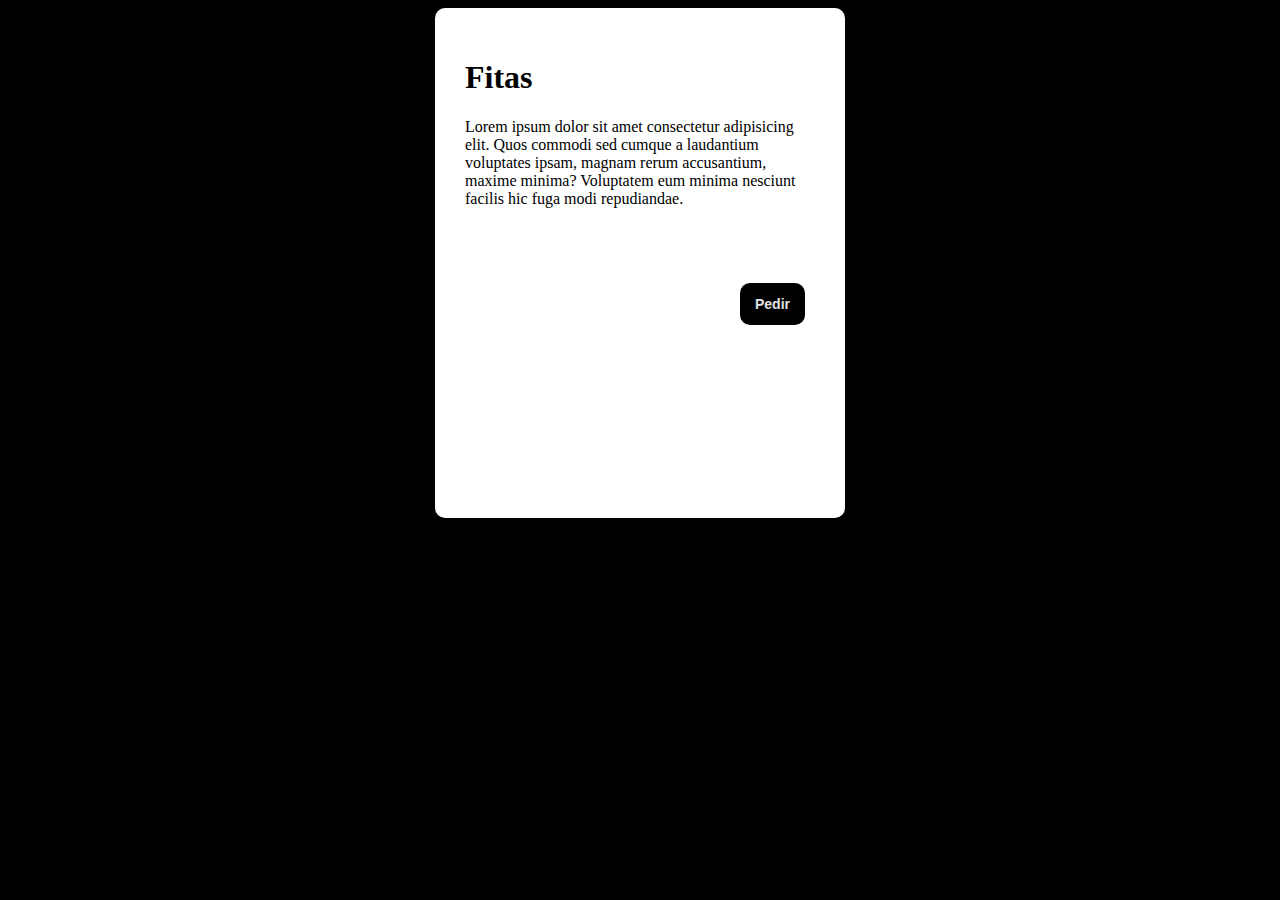
==== Medalhas/fitas.html @ 98595bc2 "First commit" ====
<!DOCTYPE html>
<html lang="pt-br">
<head>
    <meta charset="UTF-8">
    <meta name="viewport" content="width=device-width, initial-scale=1.0">
    <link rel="stylesheet" href="./styles/estiloF.css">
    <title>Fitas</title>
</head>
<body>
    <section>
        <div class="Fitas">
        <h1>Fitas</h1>
        Lorem ipsum dolor sit amet consectetur adipisicing elit. Quos commodi sed cumque a laudantium voluptates ipsam, magnam rerum accusantium, maxime minima? Voluptatem eum minima nesciunt facilis hic fuga modi repudiandae.
        </div>

        <div class="carrossel-fitas">
            <!--Inserir imagens das medalhas-->
            <button>Pedir</button>
        </div>
    </section>
</body>
</html>
---- Medalhas/styles/estiloF.css ----
/*Estilização para as fitas*/

body{
    background-color: black;
}

section{
    padding: 30px;
    position: relative;
    max-width: 350px;
    height: 450px;
    margin-left: 50%;
    background-color: white;
    border-radius: 10px;
    transform: translateX(-50%);
}

section > .carrossel-fitas{
    display: flex;
    flex-direction: row-reverse;
    justify-content: space-between;
    margin-top: 75px;
}

.carrossel-fitas button{
    height: 42px;
    width: 65px;
    margin-right: 10px;
    color: #e2e2e2;
    background-color: black;
    border:0;
    border-radius: 10px;
    font-size: 14px;
    font-weight: 700;
    text-align: center;
    text-decoration: none;
    text-transform: none;
}

.carrossel-fitas button:hover{
    color: black;
    background-color: gray;
    cursor: pointer;
}
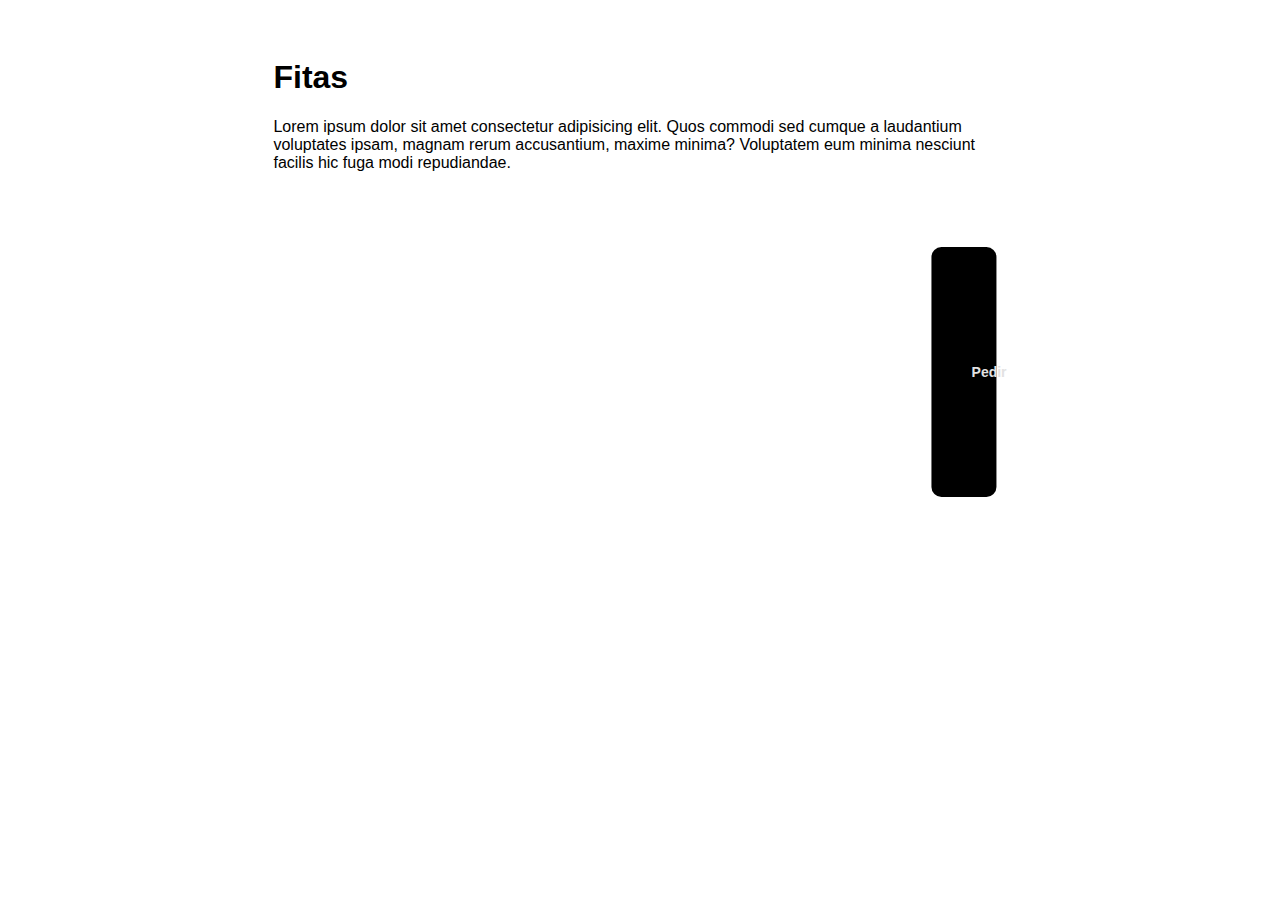
==== commit 6292682a: "Visual alterado" ====
--- a/Medalhas/fitas.html
+++ b/Medalhas/fitas.html
@@ -3,7 +3,7 @@
 <head>
     <meta charset="UTF-8">
     <meta name="viewport" content="width=device-width, initial-scale=1.0">
-    <link rel="stylesheet" href="./styles/estiloF.css">
+    <link rel="stylesheet" href="./styles/estiloP.css">
     <title>Fitas</title>
 </head>
 <body>
--- a/Medalhas/styles/estiloP.css
+++ b/Medalhas/styles/estiloP.css
@@ -0,0 +1,192 @@
+/*Estilo da pagina principal*/
+body{
+    font-family: 'Montserrat',sans-serif;
+}
+header{
+    padding: 6px;
+    background-color: #6d0c0f;
+    text-align: center;
+}
+li{
+    text-align: start;
+}
+.menu li {
+    margin-right: 70px;
+}
+
+.menu li a {
+    text-decoration: none;
+    color: white;
+    font-weight: 200;
+}
+.menu {
+    list-style: none;
+    display: flex;
+    justify-content: center;
+    padding: 0;
+    margin: 0;
+}
+section{
+    padding: 30px;
+    position: relative;
+    width: 58%;;
+    height: 550px;
+    margin-left: 50%;
+    background-color: #fff;
+    border-radius: 10px;
+    transform: translateX(-50%)
+}
+h3{
+    text-align: left;
+}
+section > .carrossel-medalhas{
+    display: flex;
+    flex-direction: row-reverse;
+    justify-content: space-between;
+    margin-top: 75px;
+}
+.medbutt{
+    font-family: 'Montserrat',sans-serif;
+    font-size: 20px;
+    font-weight: 240;
+    text-shadow: 1px 1px #201f1f;
+    background-color: #e0c39d;
+    text-align: right;
+    position: relative;
+    padding: 10px 20px;
+    background-image: url('Capturar.jpg'); /* Caminho da imagem de fundo */
+    background-size: 250px 250px; /* Ajuste o tamanho da imagem conforme necessário */
+    background-repeat: no-repeat;
+    background-position: -110px center; /* Posiciona a imagem à esquerda, centralizada verticalmente */
+    color: white;
+    border: none;
+    border-radius: 5px;
+    cursor: pointer;
+    padding-right: 10px; /* Espaço extra para o texto, para não sobrepor a imagem */
+}
+button {
+    width: 250px;
+   height: 250px !important;
+    background-color: black;
+    color: white;
+    border: none;
+    border-radius: 5px;
+    cursor: pointer;
+    padding-left: 40px;
+    }
+
+.carrossel-medalhas button{
+    height: 42px;
+    width: 65px;
+    margin-right: 10px;
+    color: #e2e2e2;
+    background-color: black;
+    border:0;
+    border-radius: 10px;
+    font-size: 14px;
+    font-weight: 700;
+    text-align: center;
+    text-decoration: none;
+    text-transform: none;
+}
+
+.carrossel-medalhas button:hover{
+    color: black;
+    background-color: gray;
+    cursor: pointer;
+}
+section > .carrossel-fitas{
+    display: flex;
+    flex-direction: row-reverse;
+    justify-content: space-between;
+    margin-top: 75px;
+}
+
+.carrossel-fitas button{
+    height: 42px;
+    width: 65px;
+    margin-right: 10px;
+    color: #e2e2e2;
+    background-color: black;
+    border:0;
+    border-radius: 10px;
+    font-size: 14px;
+    font-weight: 700;
+    text-align: center;
+    text-decoration: none;
+    text-transform: none;
+}
+
+.carrossel-fitas button:hover{
+    color: black;
+    background-color: gray;
+    cursor: pointer;
+}
+section > .carrossel-trofeus{
+    display: flex;
+    flex-direction: row-reverse;
+    justify-content: space-between;
+    margin-top: 75px;
+}
+
+.carrossel-trofeus button{
+    height: 42px;
+    width: 65px;
+    margin-right: 10px;
+    color: #e2e2e2;
+    background-color: black;
+    border:0;
+    border-radius: 10px;
+    font-size: 14px;
+    font-weight: 700;
+    text-align: center;
+    text-decoration: none;
+    text-transform: none;
+}
+.sobre{
+    display: block;
+    justify-content: center;
+    align-items: center;
+}
+.carrossel-trofeus button:hover{
+    color: black;
+    background-color: gray;
+    cursor: pointer;
+}
+
+.main-conteiner{
+    display: flex;
+    justify-content: center;
+    align-items: center;
+    
+    gap: 10px; /* Espaçamento entre os botões */
+}
+
+.main-conteiner .footer{
+    display: flex;
+    justify-content: space-around;
+    margin-top: 35px;
+}
+
+.main-conteiner .footer a{
+    margin-top: 15px;
+}
+
+.main-conteiner button{
+    height: 42px;
+    
+
+    transition-property: transform;
+    transition-duration: 0.3s;
+    transition-timing-function: ease;
+    transition-delay: 0s;
+    
+}
+
+.main-conteiner button:hover{
+    
+    background-color: #b6782f;
+    cursor: pointer;
+    transform:translateY(-6px)
+}
+
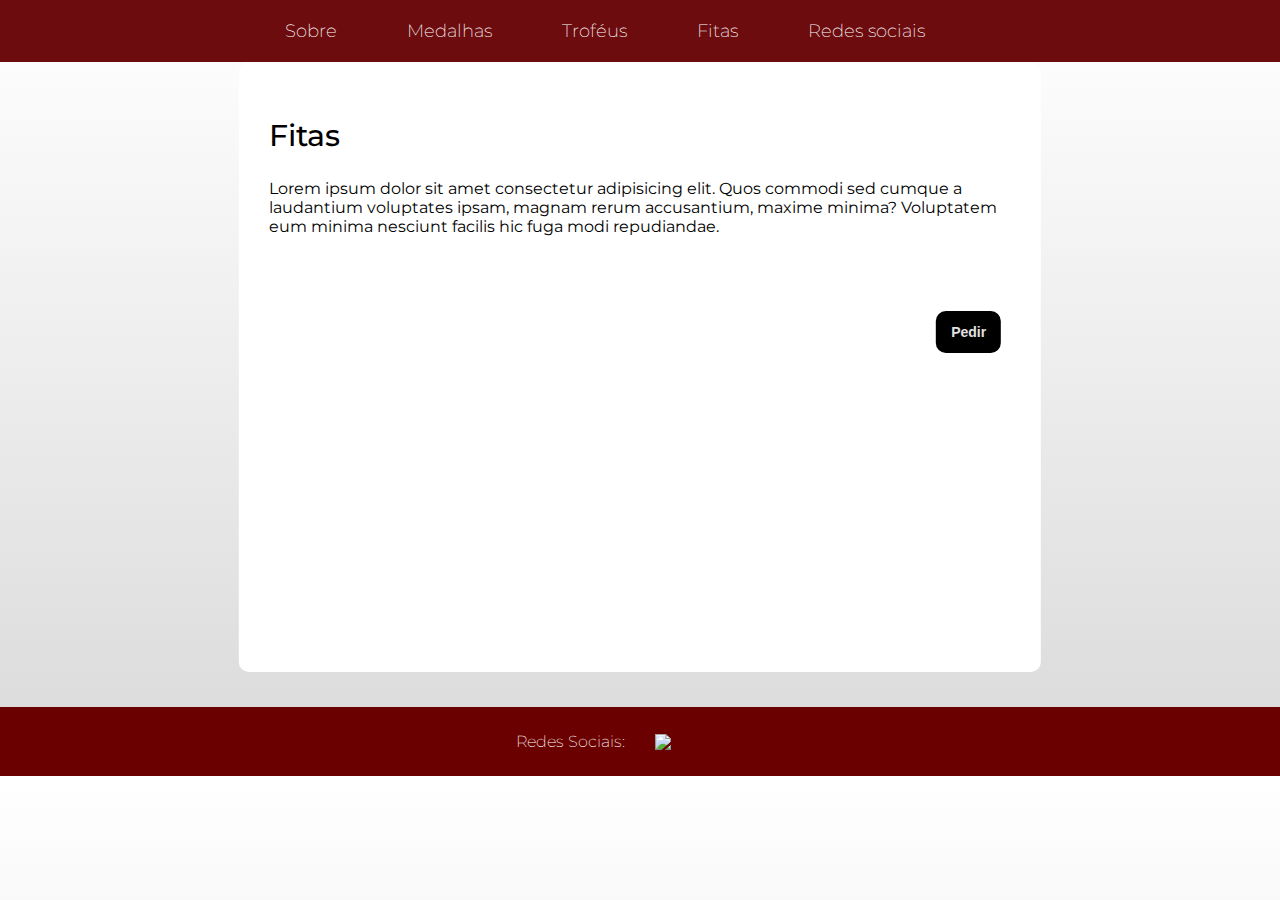
==== commit b96e2458: "mudanças na interface" ====
--- a/Medalhas/fitas.html
+++ b/Medalhas/fitas.html
@@ -4,13 +4,26 @@
     <meta charset="UTF-8">
     <meta name="viewport" content="width=device-width, initial-scale=1.0">
     <link rel="stylesheet" href="./styles/estiloP.css">
+    <link href="https://fonts.googleapis.com/css2?family=Montserrat:wght@400;500;600;700&display=swap" rel="stylesheet">
     <title>Fitas</title>
 </head>
 <body>
+    <header>
+        <nav>
+            <ul class="menu">
+                <li><a onclick="window.location.href = 'index.html'">Sobre</a></li>
+                <li><a onclick="window.location.href = 'medals.html'">Medalhas</a></li>
+                <li><a onclick="window.location.href = 'trofeus.html'">Troféus</a></li>
+                <li><a onclick="window.location.href = 'fitas.html'">Fitas</a></li>
+                <li><a href="#redes">Redes sociais</a></li>
+            </ul>
+        </nav>
+    </header>
     <section>
         <div class="Fitas">
-        <h1>Fitas</h1>
-        Lorem ipsum dolor sit amet consectetur adipisicing elit. Quos commodi sed cumque a laudantium voluptates ipsam, magnam rerum accusantium, maxime minima? Voluptatem eum minima nesciunt facilis hic fuga modi repudiandae.
+        <h2>Fitas</h2>
+        <p>Lorem ipsum dolor sit amet consectetur adipisicing elit. Quos commodi sed cumque a laudantium voluptates ipsam, magnam rerum accusantium, maxime minima? Voluptatem eum minima nesciunt facilis hic fuga modi repudiandae.
+        </p>
         </div>
 
         <div class="carrossel-fitas">
@@ -18,5 +31,8 @@
             <button>Pedir</button>
         </div>
     </section>
+    <footer id="redes"><p>Redes Sociais:</p>
+        <img class="insta" src="/styles/instagram (2).png">
+        </footer>
 </body>
 </html>--- a/Medalhas/styles/estiloP.css
+++ b/Medalhas/styles/estiloP.css
@@ -1,11 +1,20 @@
 /*Estilo da pagina principal*/
 body{
     font-family: 'Montserrat',sans-serif;
+background: linear-gradient(to bottom, #ffffff, #d9d9d9);
+  margin: 0;
+  
+}
+.insta{
+    width: 30px;
+    height: auto;
+    margin-left: 0px;
 }
 header{
-    padding: 6px;
+    padding: 20px;
     background-color: #6d0c0f;
     text-align: center;
+    font-size: 18px;
 }
 li{
     text-align: start;
@@ -18,6 +27,7 @@
     text-decoration: none;
     color: white;
     font-weight: 200;
+    cursor: pointer;;
 }
 .menu {
     list-style: none;
@@ -34,10 +44,17 @@
     margin-left: 50%;
     background-color: #fff;
     border-radius: 10px;
-    transform: translateX(-50%)
+    transform: translateX(-50%);
+    
+}
+.insta{
+    cursor: pointer;
 }
 h3{
+    margin-top: 6px;
     text-align: left;
+    font-weight: 500;
+    font-size: 30px;
 }
 section > .carrossel-medalhas{
     display: flex;
@@ -64,9 +81,52 @@
     cursor: pointer;
     padding-right: 10px; /* Espaço extra para o texto, para não sobrepor a imagem */
 }
-button {
+
+.tbutt{
+    font-family: 'Montserrat',sans-serif;
+    font-size: 20px;
+    font-weight: 240;
+    text-shadow: 1px 1px #201f1f;
+    background-color: #642d2c;
+    text-align: right;
+    position: relative;
+    padding: 10px 20px;
+    background-image: url('imagem\ trofeu.avif'); /* Caminho da imagem de fundo */
+    background-size: 250px 250px; /* Ajuste o tamanho da imagem conforme necessário */
+    background-repeat: no-repeat;
+    background-position: -110px center; /* Posiciona a imagem à esquerda, centralizada verticalmente */
+    color: white;
+    border: none;
+    border-radius: 5px;
+    cursor: pointer;
+    padding-right: 20px; /* Espaço extra para o texto, para não sobrepor a imagem */
+}
+
+.fbutt{
+    font-family: 'Montserrat',sans-serif;
+    font-size: 20px;
+    font-weight: 240;
+    text-shadow: 1px 1px #201f1f;
+    background-color: #af7746;
+    text-align: right;
+    position: relative;
+    padding: 10px 20px;
+    background-image: url('Fita1.png'); /* Caminho da imagem de fundo */
+    background-size: 250px 250px; /* Ajuste o tamanho da imagem conforme necessário */
+    background-repeat: no-repeat;
+    background-position: -110px center; /* Posiciona a imagem à esquerda, centralizada verticalmente */
+    color: white;
+    border: none;
+    border-radius: 5px;
+    cursor: pointer;
+    padding-right: 10px; /* Espaço extra para o texto, para não sobrepor a imagem */
+}
+.medbutt,.tbutt,.fbutt {
+    box-shadow: 0 4px 6px rgba(0, 0, 0, 0.1);
+    border-radius: 8px;
+    overflow: hidden;
     width: 250px;
-   height: 250px !important;
+    height: 250px !important;
     background-color: black;
     color: white;
     border: none;
@@ -158,24 +218,19 @@
     display: flex;
     justify-content: center;
     align-items: center;
-    
     gap: 10px; /* Espaçamento entre os botões */
 }
 
-.main-conteiner .footer{
+footer{
     display: flex;
     justify-content: space-around;
+    align-items: center;
     margin-top: 35px;
-}
-
-.main-conteiner .footer a{
-    margin-top: 15px;
+    font-weight: 200 !important;
 }
 
 .main-conteiner button{
     height: 42px;
-    
-
     transition-property: transform;
     transition-duration: 0.3s;
     transition-timing-function: ease;
@@ -184,9 +239,32 @@
 }
 
 .main-conteiner button:hover{
+    background-color: #b6782f;
+    cursor: pointer;
+    transform:translateY(-6px)
+}
+
+.trophy button:hover{
+    background-color: #5a0908;
+    cursor: pointer;
+}
+
+.fitas button:hover{
+    background-color: #b6782f;
+    cursor: pointer;
+}
+h2{
+    font-weight: 500 !important;
+    font-size: 30px;
     
-    background-color: #b6782f;
-    cursor: pointer;
-    transform:translateY(-6px)
-}
-
+}
+footer {
+    text-align: end;
+    display: grid;
+  grid-template-columns: repeat(auto-fit, minmax(200px, 1fr));
+  gap: 30px;
+    background-color: #6B0000;
+    color: #ffffff;
+    font-size: 16px;
+    padding: 9px;
+}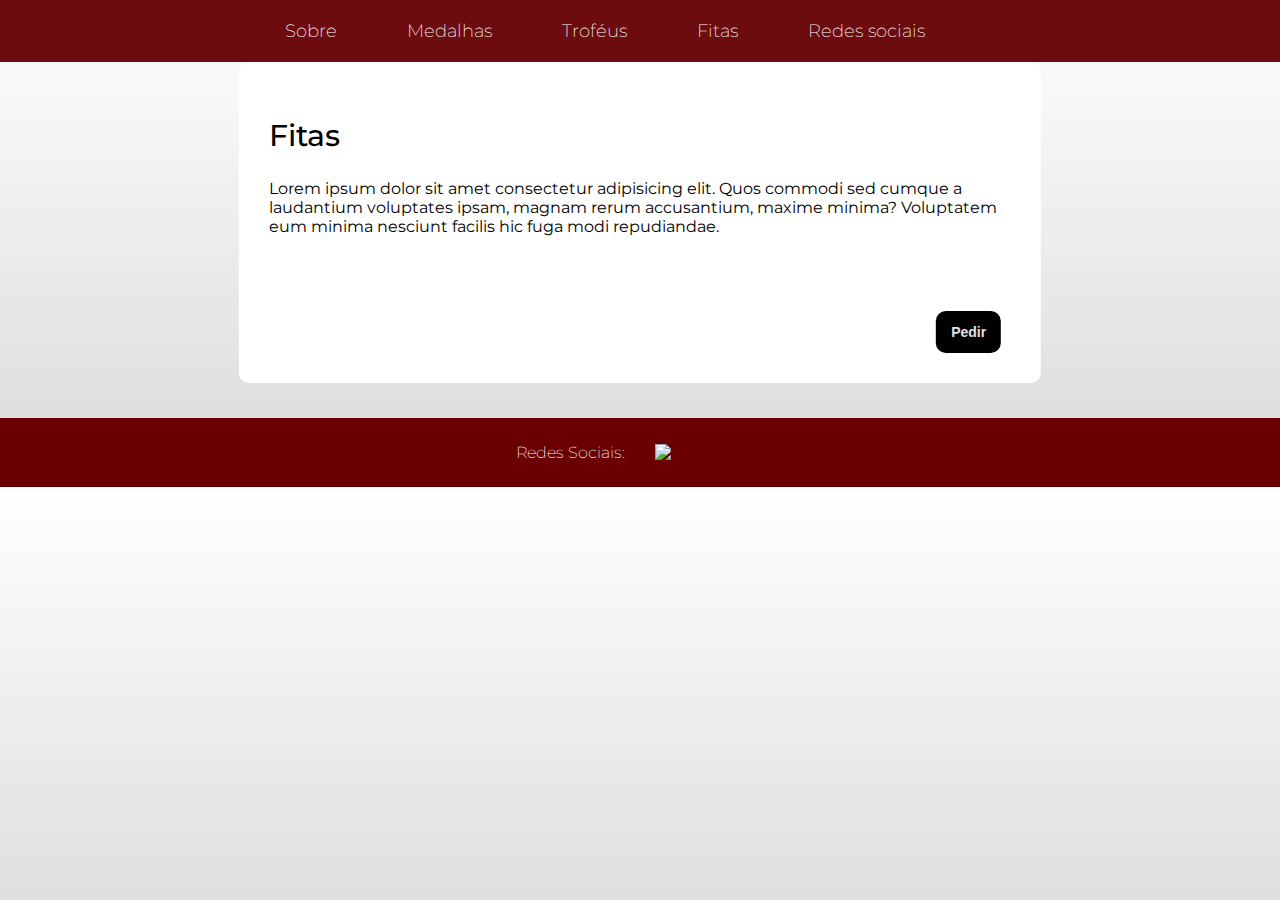
==== commit 2a8e802d: "Carrosséis adicionados'" ====
--- a/Medalhas/fitas.html
+++ b/Medalhas/fitas.html
@@ -7,7 +7,7 @@
     <link href="https://fonts.googleapis.com/css2?family=Montserrat:wght@400;500;600;700&display=swap" rel="stylesheet">
     <title>Fitas</title>
 </head>
-<body>
+<body  id="fita">
     <header>
         <nav>
             <ul class="menu">
--- a/Medalhas/styles/estiloP.css
+++ b/Medalhas/styles/estiloP.css
@@ -1,10 +1,19 @@
-/*Estilo da pagina principal*/
+@media (max-width: 768px) {
+    /* Estilos para telas menores que 768px */
+    .fotos-medalha {
+      width: 200px;
+    }
+    .image {
+      width: 100%;
+    }
+  }/*Estilo da pagina principal*/
 body{
     font-family: 'Montserrat',sans-serif;
 background: linear-gradient(to bottom, #ffffff, #d9d9d9);
   margin: 0;
   
 }
+
 .insta{
     width: 30px;
     height: auto;
@@ -19,6 +28,76 @@
 li{
     text-align: start;
 }
+.carrossel-medalhas,.carrossel-trofeu{
+    display: flex;
+    transition: transform 0.5s ease-in-out;
+    width: 100%;
+
+}
+
+.Medalhas,.Trofeus{
+    display: block;
+    justify-content: center;
+    align-items: center;
+}
+.pedmed{
+    
+    
+    transform: translateY(-50%);
+}
+.pedirmedalhas,.pedirtrofeus{
+  display: block; 
+  margin: 20px auto; 
+  padding: 10px 20px; 
+  background-color: #800000; 
+  color: white; 
+  border: none;
+  border-radius: 5px;
+  cursor: pointer;
+}
+.fotos-medalha,.fotos-trofeu{
+    
+    position: relative;
+    width: 300px; 
+    margin: auto;
+    overflow: hidden;
+    border: 1px solid #ccc;
+    border-radius: 10px;
+}
+.fmedalha,.ftrofeu{
+    flex: 0 0 100%; /* Cada item ocupa 100% da largura do contêiner */
+    text-align: center;
+}
+.fmedalha img,.ftrofeu img{
+    width: 100%;
+    height: 100%;
+    border-radius: 10px;
+    object-fit: cover;
+}
+.medslide, .trofslide{
+    position: absolute;
+    top: 50%;
+    transform: translateY(-50%);
+    background-color: rgba(0, 0, 0, 0.5);
+    color: #fff;
+    border: none;
+    cursor: pointer;
+    padding: 10px;
+    font-size: 24px;
+    border-radius: 50%;
+    z-index: 10;
+}
+.medslide.prev,.trofslide.prev {
+    left: 10px;
+}
+
+.medslide.next,.trofslide.next {
+    right: 10px;
+}
+
+.medslide:hover {
+    background-color: rgba(0, 0, 0, 0.8);
+}
 .menu li {
     margin-right: 70px;
 }
@@ -40,7 +119,7 @@
     padding: 30px;
     position: relative;
     width: 58%;;
-    height: 550px;
+    height: auto;
     margin-left: 50%;
     background-color: #fff;
     border-radius: 10px;
@@ -56,12 +135,7 @@
     font-weight: 500;
     font-size: 30px;
 }
-section > .carrossel-medalhas{
-    display: flex;
-    flex-direction: row-reverse;
-    justify-content: space-between;
-    margin-top: 75px;
-}
+
 .medbutt{
     font-family: 'Montserrat',sans-serif;
     font-size: 20px;
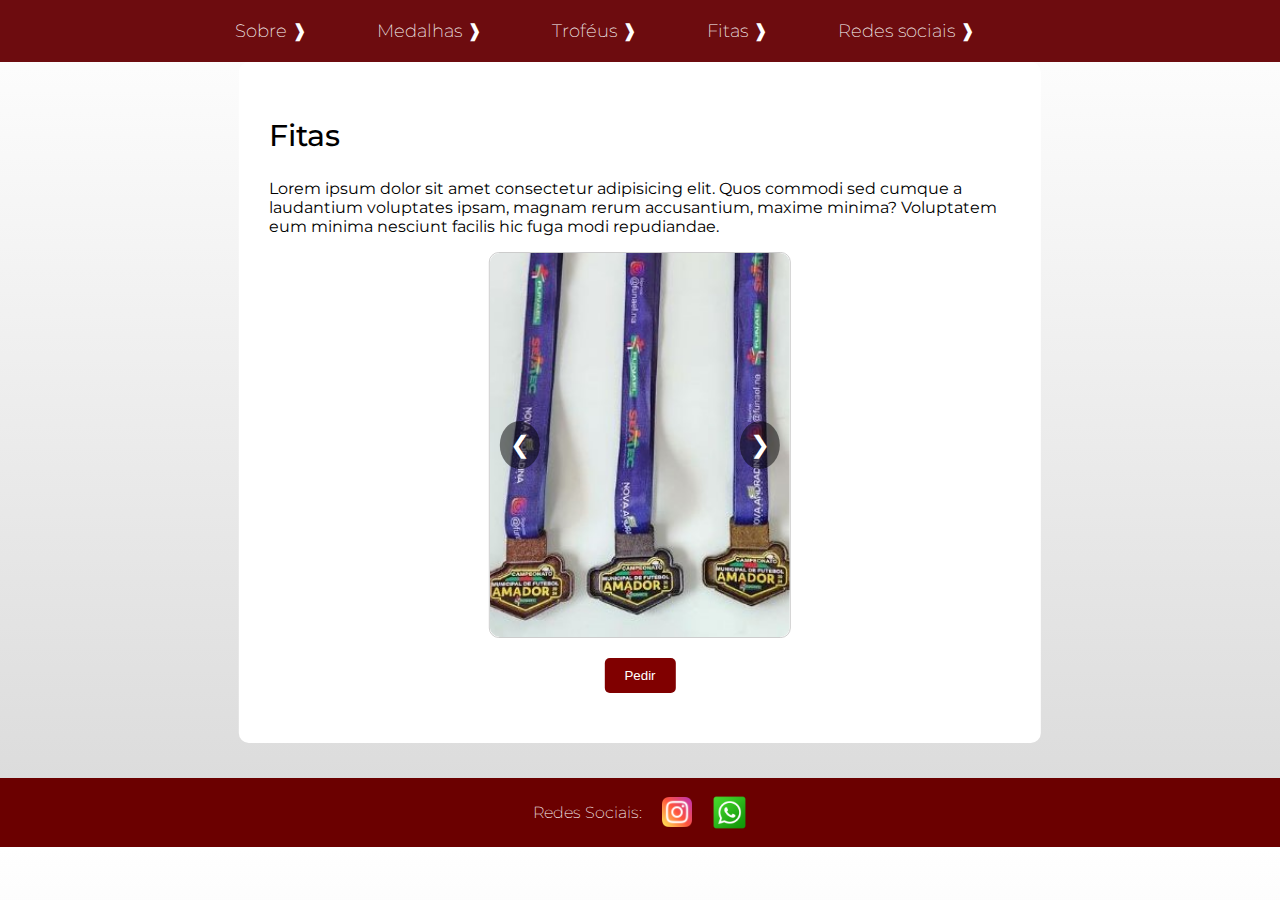
==== commit f71ab7e7: "responsividade, e botões funcionais" ====
--- a/Medalhas/fitas.html
+++ b/Medalhas/fitas.html
@@ -7,17 +7,25 @@
     <link href="https://fonts.googleapis.com/css2?family=Montserrat:wght@400;500;600;700&display=swap" rel="stylesheet">
     <title>Fitas</title>
 </head>
-<body  id="fita">
+<body  id="fitas">
     <header>
+        <div class="menu-container">
+            <button class="menu-toggle" aria-label="Abrir Menu">
+              &#9776; <!-- Ícone de 3 barrinhas -->
+            </button>
+            <div class="overlay"></div>
         <nav>
             <ul class="menu">
-                <li><a onclick="window.location.href = 'index.html'">Sobre</a></li>
-                <li><a onclick="window.location.href = 'medals.html'">Medalhas</a></li>
-                <li><a onclick="window.location.href = 'trofeus.html'">Troféus</a></li>
-                <li><a onclick="window.location.href = 'fitas.html'">Fitas</a></li>
-                <li><a href="#redes">Redes sociais</a></li>
+                <li class="so"><a onclick="window.location.href = 'index.html';">Sobre  ❱</a></li>
+                <li class="me"><a onclick="window.location.href = 'medals.html'">Medalhas  ❱</a></li>
+                <li class="tr"><a onclick="window.location.href = 'trofeus.html'">Troféus  ❱</a></li>
+                <li class="f"><a onclick="window.location.href = 'fitas.html'">Fitas  ❱</a></li>
+                <li id="re"><a href="#redes" onclick="const men = document.querySelector('.menu');
+                    const overla = document.querySelector('.overlay');men.classList.remove('active');
+                      overla.classList.remove('active');">Redes sociais  ❱</a></li>
             </ul>
         </nav>
+    </div>
     </header>
     <section>
         <div class="Fitas">
@@ -25,14 +33,28 @@
         <p>Lorem ipsum dolor sit amet consectetur adipisicing elit. Quos commodi sed cumque a laudantium voluptates ipsam, magnam rerum accusantium, maxime minima? Voluptatem eum minima nesciunt facilis hic fuga modi repudiandae.
         </p>
         </div>
+        <div class="fotos-fitas">
+            <div class="carrossel-fitas" id="carfitas">
+            <div class="ffitas">
+                <img  src="styles/Med1c.JPG">
+            </div>
+            <div class="ffitas">
+                <img src="styles/Med2c.JPG">
+                </div>
+                <div class="ffitas">
+                <img src="styles/Med3c.JPG">
+            </div>
+            </div>
+            <button class="fitslide prev" id="prev">&#10094;</button>
+            <button class="fitslide next" id="next">&#10095;</button>
+            </div>
+        <button class="pedirfitas">Pedir</button>
 
-        <div class="carrossel-fitas">
-            <!--Inserir imagens das medalhas-->
-            <button>Pedir</button>
-        </div>
     </section>
     <footer id="redes"><p>Redes Sociais:</p>
-        <img class="insta" src="/styles/instagram (2).png">
-        </footer>
+        <img class="insta" src="./styles/instagram (2).png" alt="Ir para o instagram"><img class="whats" src="./styles/whatsapp_socialnetwork_17360.png" alt="Ir para o Whatsapp">
+        
+    </footer>
+    <script src="./script/script.js"></script>
 </body>
 </html>--- a/Medalhas/styles/estiloP.css
+++ b/Medalhas/styles/estiloP.css
@@ -9,15 +9,21 @@
   }/*Estilo da pagina principal*/
 body{
     font-family: 'Montserrat',sans-serif;
-background: linear-gradient(to bottom, #ffffff, #d9d9d9);
-  margin: 0;
-  
+    background: linear-gradient(to bottom, #ffffff, #d9d9d9);
+    margin: 0;
 }
 
 .insta{
     width: 30px;
     height: auto;
-    margin-left: 0px;
+    cursor: pointer;
+    
+}
+.whats{
+    width: 35px;
+    height: auto;
+    cursor: pointer;
+    
 }
 header{
     padding: 20px;
@@ -28,7 +34,7 @@
 li{
     text-align: start;
 }
-.carrossel-medalhas,.carrossel-trofeu{
+.carrossel-medalhas,.carrossel-trofeu,.carrossel-fitas{
     display: flex;
     transition: transform 0.5s ease-in-out;
     width: 100%;
@@ -41,11 +47,9 @@
     align-items: center;
 }
 .pedmed{
-    
-    
     transform: translateY(-50%);
 }
-.pedirmedalhas,.pedirtrofeus{
+.pedirmedalhas,.pedirtrofeus,.pedirfitas{
   display: block; 
   margin: 20px auto; 
   padding: 10px 20px; 
@@ -55,7 +59,7 @@
   border-radius: 5px;
   cursor: pointer;
 }
-.fotos-medalha,.fotos-trofeu{
+.fotos-medalha,.fotos-trofeu,.fotos-fitas{
     
     position: relative;
     width: 300px; 
@@ -64,17 +68,17 @@
     border: 1px solid #ccc;
     border-radius: 10px;
 }
-.fmedalha,.ftrofeu{
+.fmedalha,.ftrofeu, .ffitas{
     flex: 0 0 100%; /* Cada item ocupa 100% da largura do contêiner */
     text-align: center;
 }
-.fmedalha img,.ftrofeu img{
+.fmedalha img,.ftrofeu img, .ffitas img{
     width: 100%;
     height: 100%;
     border-radius: 10px;
     object-fit: cover;
 }
-.medslide, .trofslide{
+.medslide, .trofslide,.fitslide{
     position: absolute;
     top: 50%;
     transform: translateY(-50%);
@@ -87,11 +91,11 @@
     border-radius: 50%;
     z-index: 10;
 }
-.medslide.prev,.trofslide.prev {
+.medslide.prev,.trofslide.prev,.fitslide.prev {
     left: 10px;
 }
 
-.medslide.next,.trofslide.next {
+.medslide.next,.trofslide.next,.fitslide.next {
     right: 10px;
 }
 
@@ -102,7 +106,7 @@
     margin-right: 70px;
 }
 
-.menu li a {
+.menu li a{
     text-decoration: none;
     color: white;
     font-weight: 200;
@@ -292,15 +296,20 @@
     display: flex;
     justify-content: center;
     align-items: center;
-    gap: 10px; /* Espaçamento entre os botões */
 }
 
 footer{
     display: flex;
-    justify-content: space-around;
+    justify-content: center;
     align-items: center;
     margin-top: 35px;
     font-weight: 200 !important;
+    text-align: end;
+    background-color: #6B0000;
+    color: #ffffff;
+    font-size: 16px;
+    padding: 9px;
+    gap: 20px 
 }
 
 .main-conteiner button{
@@ -332,13 +341,93 @@
     font-size: 30px;
     
 }
-footer {
-    text-align: end;
-    display: grid;
-  grid-template-columns: repeat(auto-fit, minmax(200px, 1fr));
-  gap: 30px;
-    background-color: #6B0000;
-    color: #ffffff;
-    font-size: 16px;
-    padding: 9px;
-}+
+
+.menu-toggle {
+    display: none;
+    font-size: 24px;
+    background: none;
+    border: none;
+    color: white;
+    cursor: pointer;
+  }
+  .overlay {
+    display: none;
+    position: fixed;
+    top: 0;
+    left: 0;
+    width: 100%;
+    height: 100%;
+    background-color: rgba(0, 0, 0, 0.5); /* Fundo escuro semi-transparente */
+    z-index: 999; /* Aparece acima do conteúdo */
+    transition: opacity 0.3s ease-in-out;
+    opacity: 0;
+  }
+/*Parte do mobile*/
+
+
+@media screen and (max-width:1020px) {
+    
+    .overlay.active {
+        display: block;
+        opacity: 1;
+      }
+    .menu {
+        display: none;
+        flex-direction: column;
+        background-color: #800000;
+        position: absolute;
+        top: 70px;
+        left: 0;
+        width: 40%;
+       
+        height: auto;
+        z-index: 1000;
+        box-shadow: 2px 0 5px rgba(0, 0, 0, 0.5);
+    
+        transform: translateY(1%); /* Move o menu para fora da tela */
+  transition: transform 0.3s ease, height 0.3s ease;
+    }
+    .menu ul {
+       
+        flex-direction: column;
+        gap: 10px;
+        text-align: center;
+      }
+      .menu li{
+        border-bottom: #e2e2e2;
+        border-color: white;
+        margin-bottom: 20px;
+        margin-right: 20px;
+       
+        
+        
+      }
+      
+    
+      .menu-toggle {
+        display: block;
+      }
+    
+      .menu.active {
+       
+        display: flex;
+      }
+
+    #sobreacrimade{
+        font-size: 20px;
+    }
+
+    .medals{
+        display: flex;
+        flex-direction: column;
+        gap: 30px
+    }
+    
+    .fotos-medalha,.fotos-trofeu,.fotos-fitas{
+        width: 200px !important;
+    }
+    
+    
+    
+}
